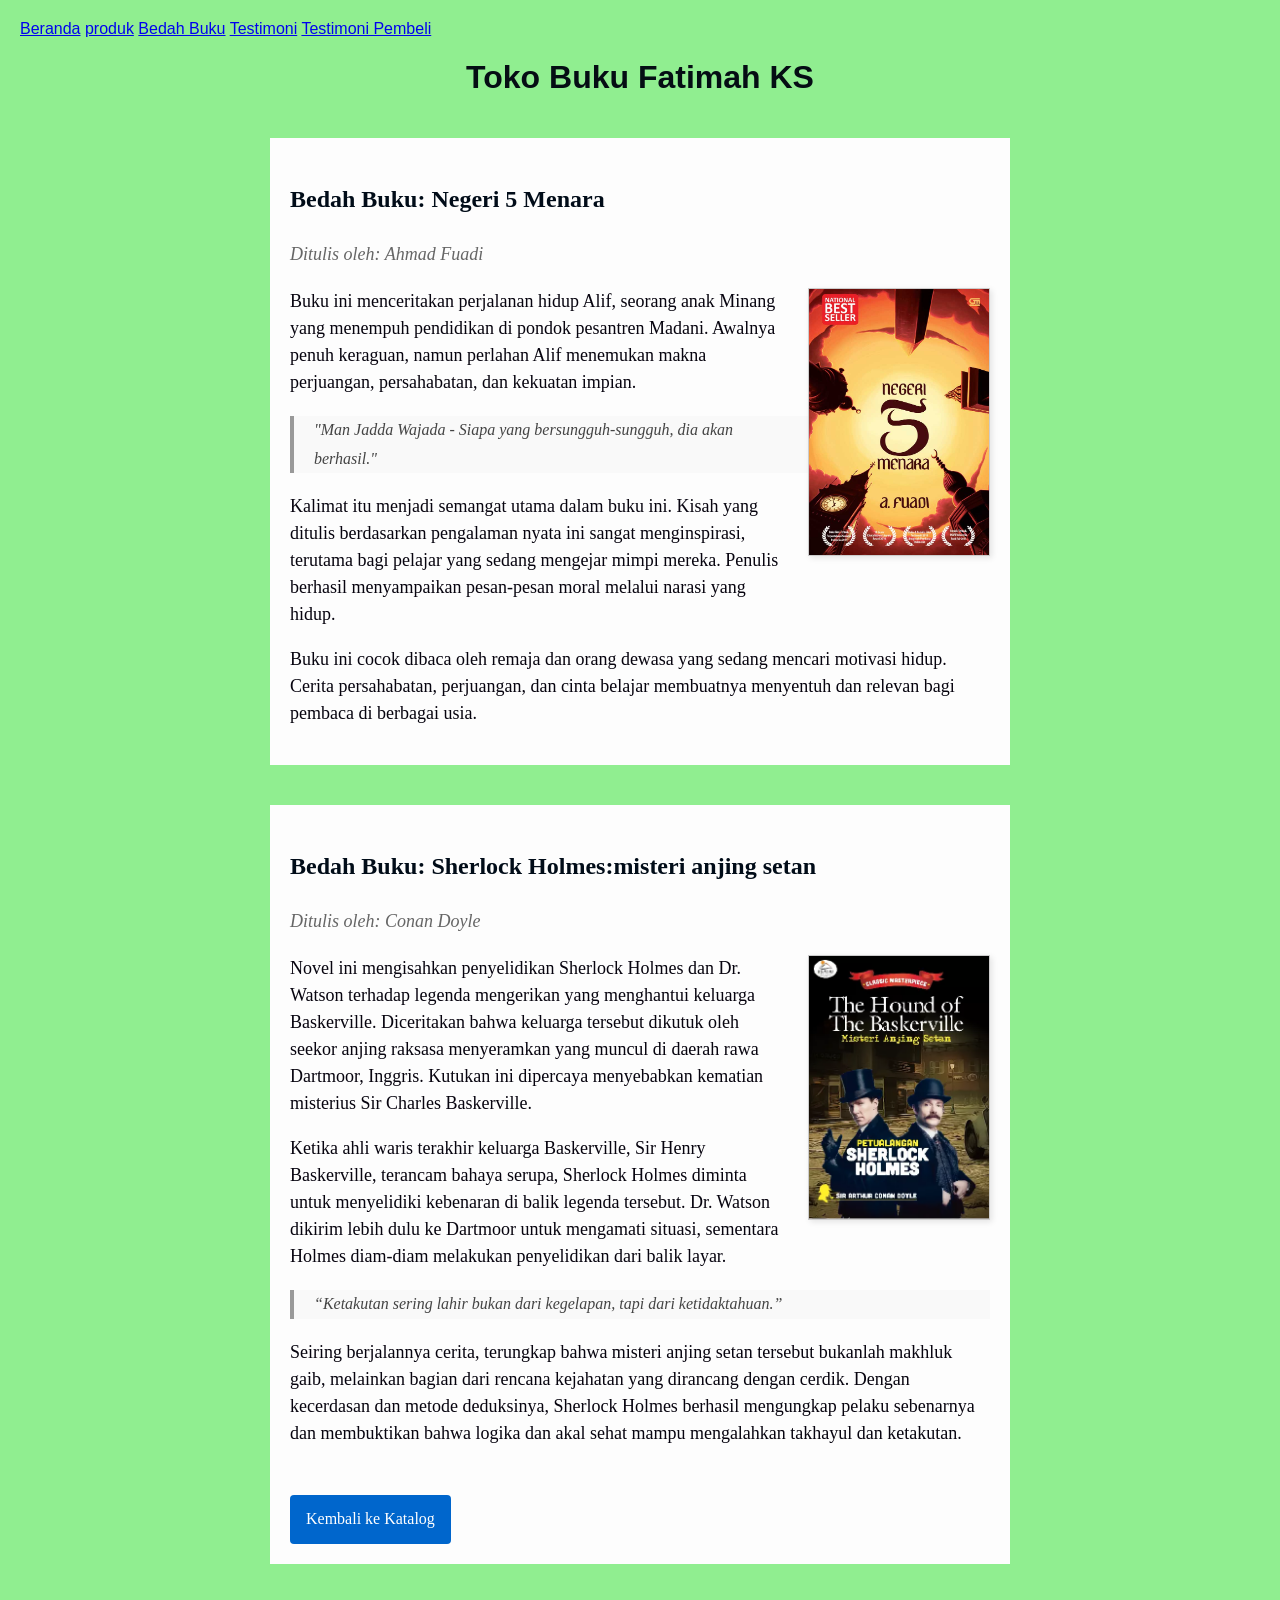
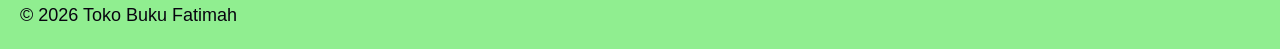
==== bedah-buku.html @ 3f97cf2d "Add files via upload" ====
<!DOCTYPE html>
<html lang="id">
<head>
<meta charset="UTF-8">

<meta name="viewport" content="width=device-width, initial-
scale=1.0">

<title>Profil Usaha Buku</title>
<link rel="stylesheet" href="style.css" />
</head>
<body>
    <nav>
        <a href="index.html">Beranda</a>
        <a href="produk.html">produk</a>
        <a href="bedah-buku.html">Bedah Buku</a>
        <a href="testimoni.html">Testimoni</a>
        <a href="tampil-testimoni.html">Testimoni Pembeli</a>
    </nav>

    <h1>Toko Buku Fatimah KS</h1>
    <section class="daftar-produk">
    <main class="artikel">
    <h2>Bedah Buku: Negeri 5 Menara</h2>
    <p class="penulis">Ditulis oleh: Ahmad Fuadi</p> 
    <img src="negeri5menara.jpg" alt="Sampul Negeri 5 Menara" class="sampul">
    <p>Buku ini menceritakan perjalanan hidup Alif, seorang anak Minang yang menempuh pendidikan 
    di pondok pesantren Madani.
    Awalnya penuh keraguan, namun perlahan Alif menemukan makna perjuangan, persahabatan, dan kekuatan impian.
    </p>
    <blockquote>"Man Jadda Wajada - Siapa yang bersungguh-sungguh, dia akan berhasil."</blockquote>
    <p>Kalimat itu menjadi semangat utama dalam buku ini.
    Kisah yang ditulis berdasarkan pengalaman nyata ini sangat menginspirasi, terutama bagi pelajar yang sedang mengejar mimpi mereka. 
    Penulis berhasil menyampaikan pesan-pesan moral melalui narasi yang hidup.
    </p>
    <p>Buku ini cocok dibaca oleh remaja dan orang dewasa yang sedang mencari motivasi hidup. 
        Cerita persahabatan, perjuangan, dan cinta belajar membuatnya menyentuh dan relevan bagi pembaca di berbagai usia.
    </p>
    </main>
    </section>
    <section class="daftar-produk">
        <main class="artikel">
            <h2>Bedah Buku: Sherlock Holmes:misteri anjing setan</h2>
            <p class="penulis">Ditulis oleh: Conan Doyle</p>
            <img src="sherlock.webp" alt="Sampul Sherlock Holmes" class="sampul">
            <p>Novel ini mengisahkan penyelidikan Sherlock Holmes dan Dr. Watson terhadap legenda mengerikan yang menghantui keluarga Baskerville. Diceritakan bahwa keluarga tersebut dikutuk oleh seekor anjing raksasa menyeramkan yang muncul di daerah rawa Dartmoor, Inggris. Kutukan ini dipercaya menyebabkan kematian misterius Sir Charles Baskerville.
            </p>
            <p>Ketika ahli waris terakhir keluarga Baskerville, Sir Henry Baskerville, terancam bahaya serupa, Sherlock Holmes diminta untuk menyelidiki kebenaran di balik legenda tersebut. Dr. Watson dikirim lebih dulu ke Dartmoor untuk mengamati situasi, sementara Holmes diam-diam melakukan penyelidikan dari balik layar.</p>
            <blockquote>“Ketakutan sering lahir bukan dari kegelapan, tapi dari ketidaktahuan.”</blockquote>
            <p>Seiring berjalannya cerita, terungkap bahwa misteri anjing setan tersebut bukanlah makhluk gaib, melainkan bagian dari rencana kejahatan yang dirancang dengan cerdik. Dengan kecerdasan dan metode deduksinya, Sherlock Holmes berhasil mengungkap pelaku sebenarnya dan membuktikan bahwa logika dan akal sehat mampu mengalahkan takhayul dan ketakutan.</p>
             <a href="produk.html" class="btn-kembali">Kembali ke Katalog</a>
        </main>
    </section>
    <p>&copy; 2026 Toko Buku Fatimah</p>
</body>
</html>
---- style.css ----
body {
background-color: lightgreen;
font-family: Arial, sans-serif;
color: #07040f;
margin: 20px;
}
h1 {
color: #050d14;
text-align: center;
font-family: 'Franklin Gothic Medium', 'Arial Narrow', Arial, sans-serif
}
h2 {
color: #010c18;
text-align: left;
}
p {
font-size: 18px;
text-align: left;
line-height: 1.5;
}

.daftar-produk {
display: grid;
grid-template-columns: repeat(auto-fit, minmax(250px, 1fr));
gap: 20px;
padding: 20px;
}
.produk {
    background-color: #fff;
    border: 1px solid #ddd;
    padding: 15px;
    border-radius: 10px;
    text-align: center;
    box-shadow: 0 2px 6px rgba(0, 0, 0, 0.1);
}
.produk img {
    width: 150px;
    height: auto;
    border-radius: 5px;
    margin-bottom: 10px;
}
.produk h2 {
    font-size: 20px;
    color: #2c3e50;
}
.produk h3 {
    font-size: 16px;
    color: #2c3e50;
}
.harga {
    font-weight: bold;
    color: #27ae60;
}
.deskripsi {
    font-size: 14px;
    color: #555;
}
.artikel {
    max-width: 700px;
    margin: auto;
    padding: 20px;
    background-color: #fdfdfd;
    font-family: Georgia, serif;
    line-height: 1.8;
}
.artikel .penulis {
    font-style: italic;
    color: #666;
    margin-bottom: 20px;
}
.artikel .sampul {
    width: 180px;
    float: right;
    margin: 0 0 20px 20px;
    border: 1px solid #ccc;
    box-shadow: 2px 2px 6px rgba(0, 0, 0, 0.1);
}
.artikel blockquote {
    font-style: italic;
    padding-left: 20px;
    margin: 20px 0;
    border-left: 4px solid #999;
    color: #444;
    background-color: #f9f9f9;
}
.btn-kembali {
    display: inline-block;
    margin-top: 30px;
    padding: 10px 16px;
    background-color: #0066cc;
    color: white;
    text-decoration: none;
    border-radius: 4px;
}
.btn-kembali:hover {
    background-color: #004d99;
}
.formulir {
    max-width: 600px;
    margin: auto;
    padding: 20px;
    background-color: #fafafa;
    border-radius: 10px;
    box-shadow: 0 0 10px rgba(0, 0, 0, 0.1);
}
form label {
    display: block;
    margin-top: 10px;
    font-weight: bold;
}
form input, form select, form textarea {
    width: 100%;
    padding: 8px;
    margin-top: 5px;
    margin-bottom: 15px;
    border-radius: 5px;
    border: 1px solid #ccc;
}
form button {
    background-color: #3498db;
    color: white;
    padding: 10px 15px;
    border: none;
    border-radius: 5px;
    cursor: pointer;
}
form button:hover {
    background-color: #2980b9;
}
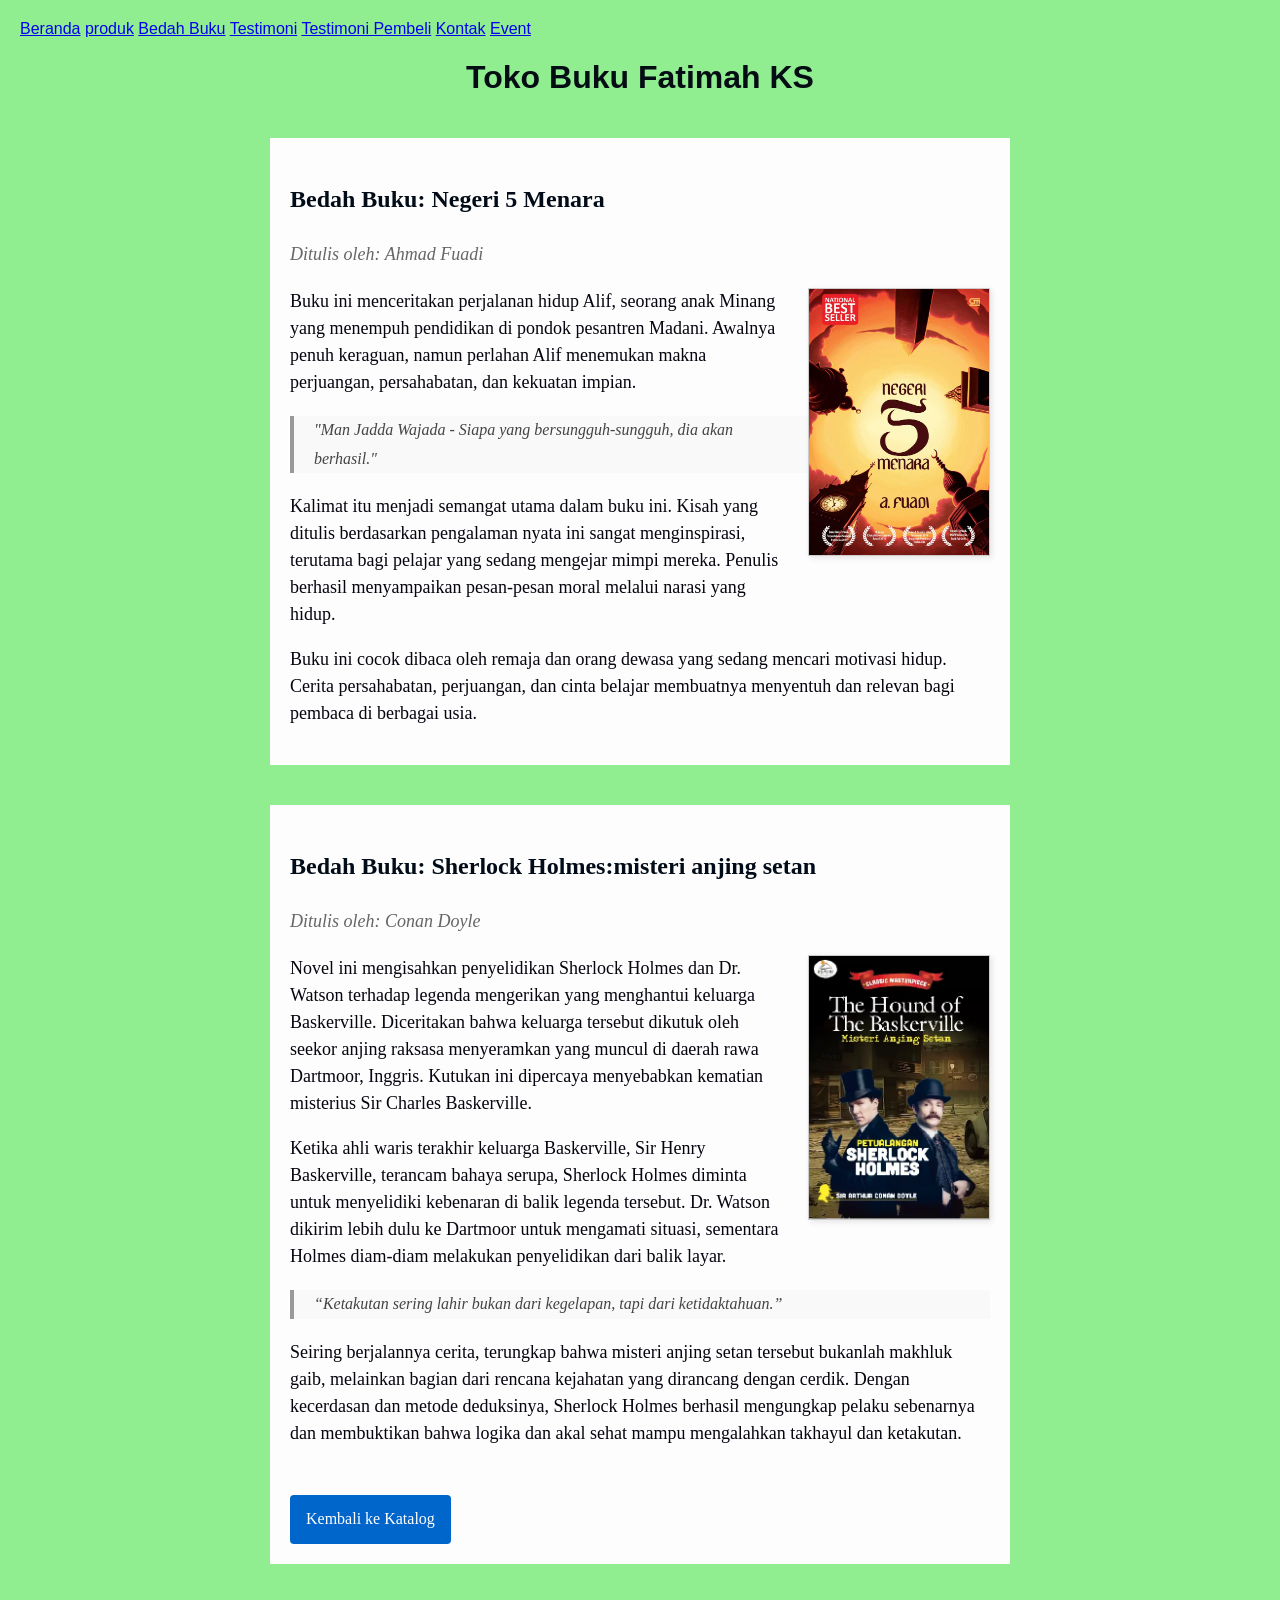
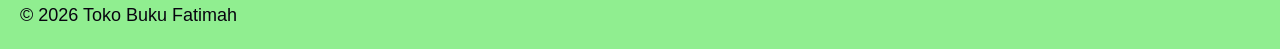
==== commit 93f2221b: "Update navigation links in bedah-buku.html Added navigation links for 'Kontak' and 'Event'." ====
--- a/bedah-buku.html
+++ b/bedah-buku.html
@@ -16,6 +16,8 @@
         <a href="bedah-buku.html">Bedah Buku</a>
         <a href="testimoni.html">Testimoni</a>
         <a href="tampil-testimoni.html">Testimoni Pembeli</a>
+        <a href="kontak.html">Kontak</a>
+        <a href="event.html">Event</a>
     </nav>
 
     <h1>Toko Buku Fatimah KS</h1>
@@ -53,4 +55,5 @@
     </section>
     <p>&copy; 2026 Toko Buku Fatimah</p>
 </body>
-</html>+
+</html>
--- a/style.css
+++ b/style.css
@@ -126,4 +126,92 @@
 }
 form button:hover {
     background-color: #2980b9;
-}+
+}
+.event {
+    max-width: 900px;
+    margin: 0 auto;
+    padding: 20px;
+    background-color: #f9f9f9;
+    border-radius: 8px;
+    box-shadow: 0 2px 8px rgba(0, 0, 0, 0.1);
+}
+
+.event h1 {
+    color: #010c18;
+    font-size: 32px;
+    margin-bottom: 20px;
+    text-align: center;
+}
+
+.event h2 {
+    color: #050d14;
+    font-size: 24px;
+    margin-top: 30px;
+    margin-bottom: 15px;
+    border-bottom: 3px solid #27ae60;
+    padding-bottom: 10px;
+}
+
+.event ul {
+    list-style-type: none;
+    padding: 0;
+}
+
+.event li {
+    background-color: #fff;
+    margin-bottom: 15px;
+    padding: 15px;
+    border-left: 5px solid #27ae60;
+    border-radius: 4px;
+    box-shadow: 0 1px 4px rgba(0, 0, 0, 0.1);
+    line-height: 1.6;
+}
+
+.event li strong {
+    color: #010c18;
+}
+
+/* Footer Styling */
+footer {
+    /* background-color: #333; removed per request */
+    color: #07040f;
+    text-align: center;
+    padding: 20px;
+    margin-top: 40px;
+    border-radius: 4px;
+}
+
+    /* Contact page two-column layout */
+    .contact-grid {
+        display: flex;
+        gap: 24px;
+        align-items: flex-start;
+    }
+
+    .contact-grid .formulir {
+        flex: 1 1 60%;
+        box-sizing: border-box;
+    }
+
+    .contact-info {
+        flex: 1 1 35%;
+        background-color: #fff;
+        padding: 16px;
+        border-radius: 8px;
+        box-shadow: 0 1px 6px rgba(0,0,0,0.08);
+        line-height: 1.6;
+    }
+
+    .contact-info h3 {
+        margin-top: 0;
+    }
+
+    @media (max-width: 800px) {
+        .contact-grid {
+            flex-direction: column;
+        }
+        .contact-grid .formulir, .contact-info {
+            flex: 1 1 100%;
+        }
+    }
